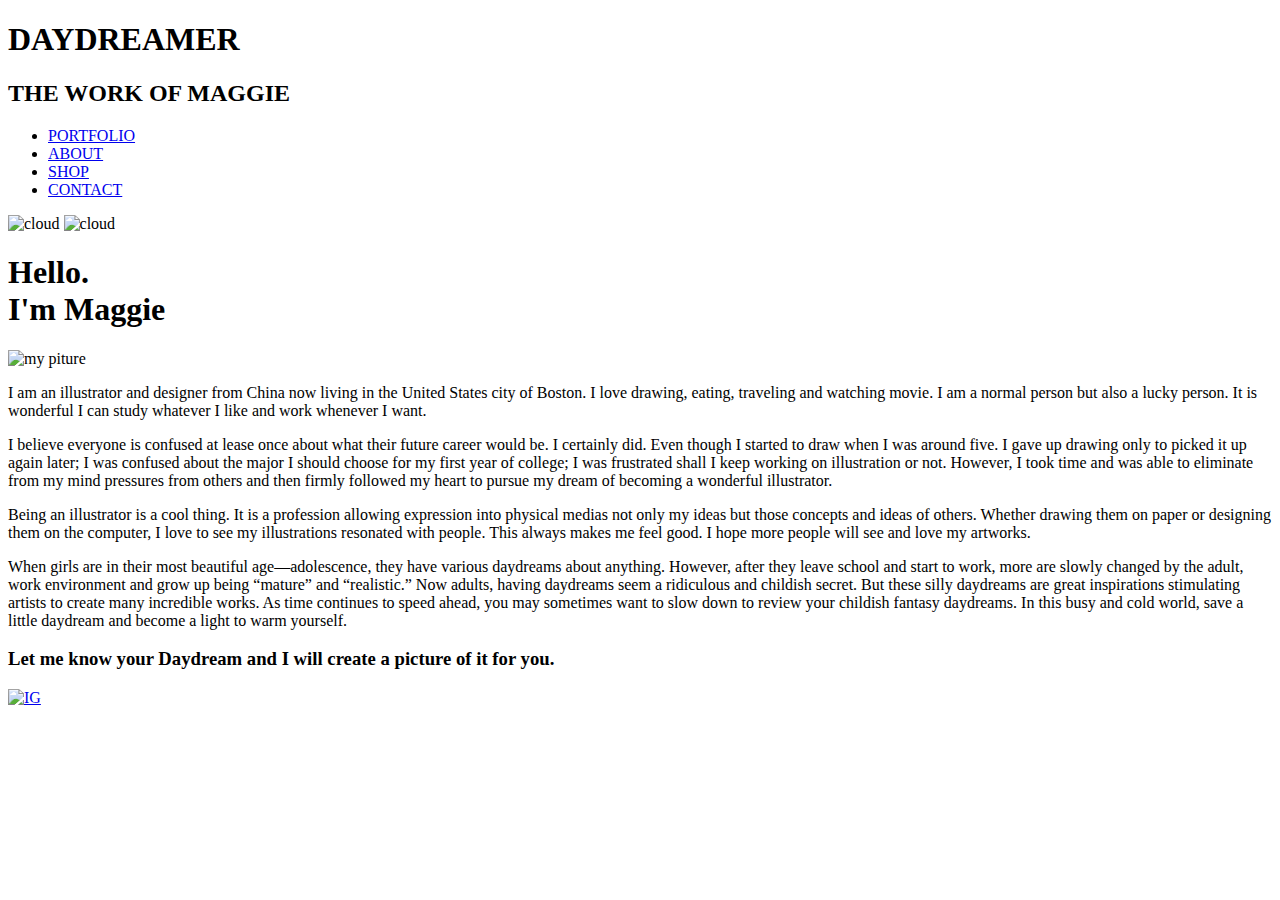
==== maggie_about_page.html @ 8f2e7980 "move" ====
<!DOCTYPE html>
<html>
    <html lang="en">
        <head>
            <meta charset="UTF-8">
            <title> Maggie's Story </title>
            <link href="https://fonts.googleapis.com/css?family=Luckiest+Guy&display=swap" rel="stylesheet">
            <link href="https://fonts.googleapis.com/css?family=Luckiest+Guy|Open+Sans&display=swap" rel="stylesheet">
            <link  rel= "stylesheet" href="../css/maggie_css.css"> 
        </head>
        <header>
            <div class="header_box">
                <div class="header_left"><h1>DAYDREAMER</h1>
                    <h2>THE WORK OF MAGGIE</h2></div>
                <nav class="navbar">
                    <ul>
                        <li><a href="index.html"> PORTFOLIO</a> </li>
                        <li><a class="current" href="maggie_about_page.html">ABOUT</a></li>
                        <li><a  href="maggie_shop_page.html">SHOP</a></li>
                        <li><a  href="maggie_contact_page.html">CONTACT</a></li>
                    </ul>

                </nav>
            </div>
        </header>

        <body>

            <div class="box">
                <img class="big_cloud_1" src="../image/big_cloud.png" alt="cloud">
                <img class="small_cloud_1" src="../image/small_cloud.png" alt="cloud">
                <h1>Hello.<br>I'm Maggie</h1>

                <img src="../image/about/WeChat+Image_20190912140042.jpg"
                     alt="my piture" width="50%vw">
                <div class="about_grid_parent">
                    <div class="first_colume"> <p class="p1">I am an illustrator and designer from China now living in the United States city of Boston. I love drawing, eating, traveling and watching movie. I am a normal person but also a lucky person. It is wonderful I can study whatever I like and work whenever I want.</p>
                        <p class="p2">I believe everyone is confused at lease once about what their future career would be. I certainly did. Even though I started to draw when I was around five. I gave up drawing only to picked it up again later; I was confused about the major I should choose for my first year of college; I was frustrated shall I keep working on illustration or not. However, I took time and was able to eliminate from my mind pressures from others and then firmly followed my heart to pursue my dream of becoming a wonderful illustrator.</p>  

                        <p class="p3">Being an illustrator is a cool thing. It is a profession allowing expression into physical medias not only my ideas but those concepts and ideas of others. Whether drawing them on paper or designing them on the computer, I love to see my illustrations resonated with people. This always makes me feel good. I hope more people will see and love my artworks.</p></div>

                    <div class="second_colume">  <p class="p4"> When girls are in their most beautiful age—adolescence, they have various daydreams about anything. However, after they leave school and start to work, more are slowly changed by the adult, work environment and  grow up being “mature” and “realistic.” Now adults, having daydreams seem a ridiculous and childish secret. But these silly daydreams are  great inspirations stimulating artists to create many incredible works. As time continues to speed ahead, you may sometimes want to slow down to review your childish fantasy daydreams. In this busy and cold world, save a little daydream and become a light to warm yourself.</p>

                        <h3>
                            Let me know your Daydream and I will create a picture of it for you. </h3>
                    </div>

                </div>

                <footer>
                    <a href="#"> <img class="image" src="../image/IG.png"
                                      alt="IG" width="35rme" height="35rem" >  </a>
                </footer>
            </div>
        </body>






    </html>
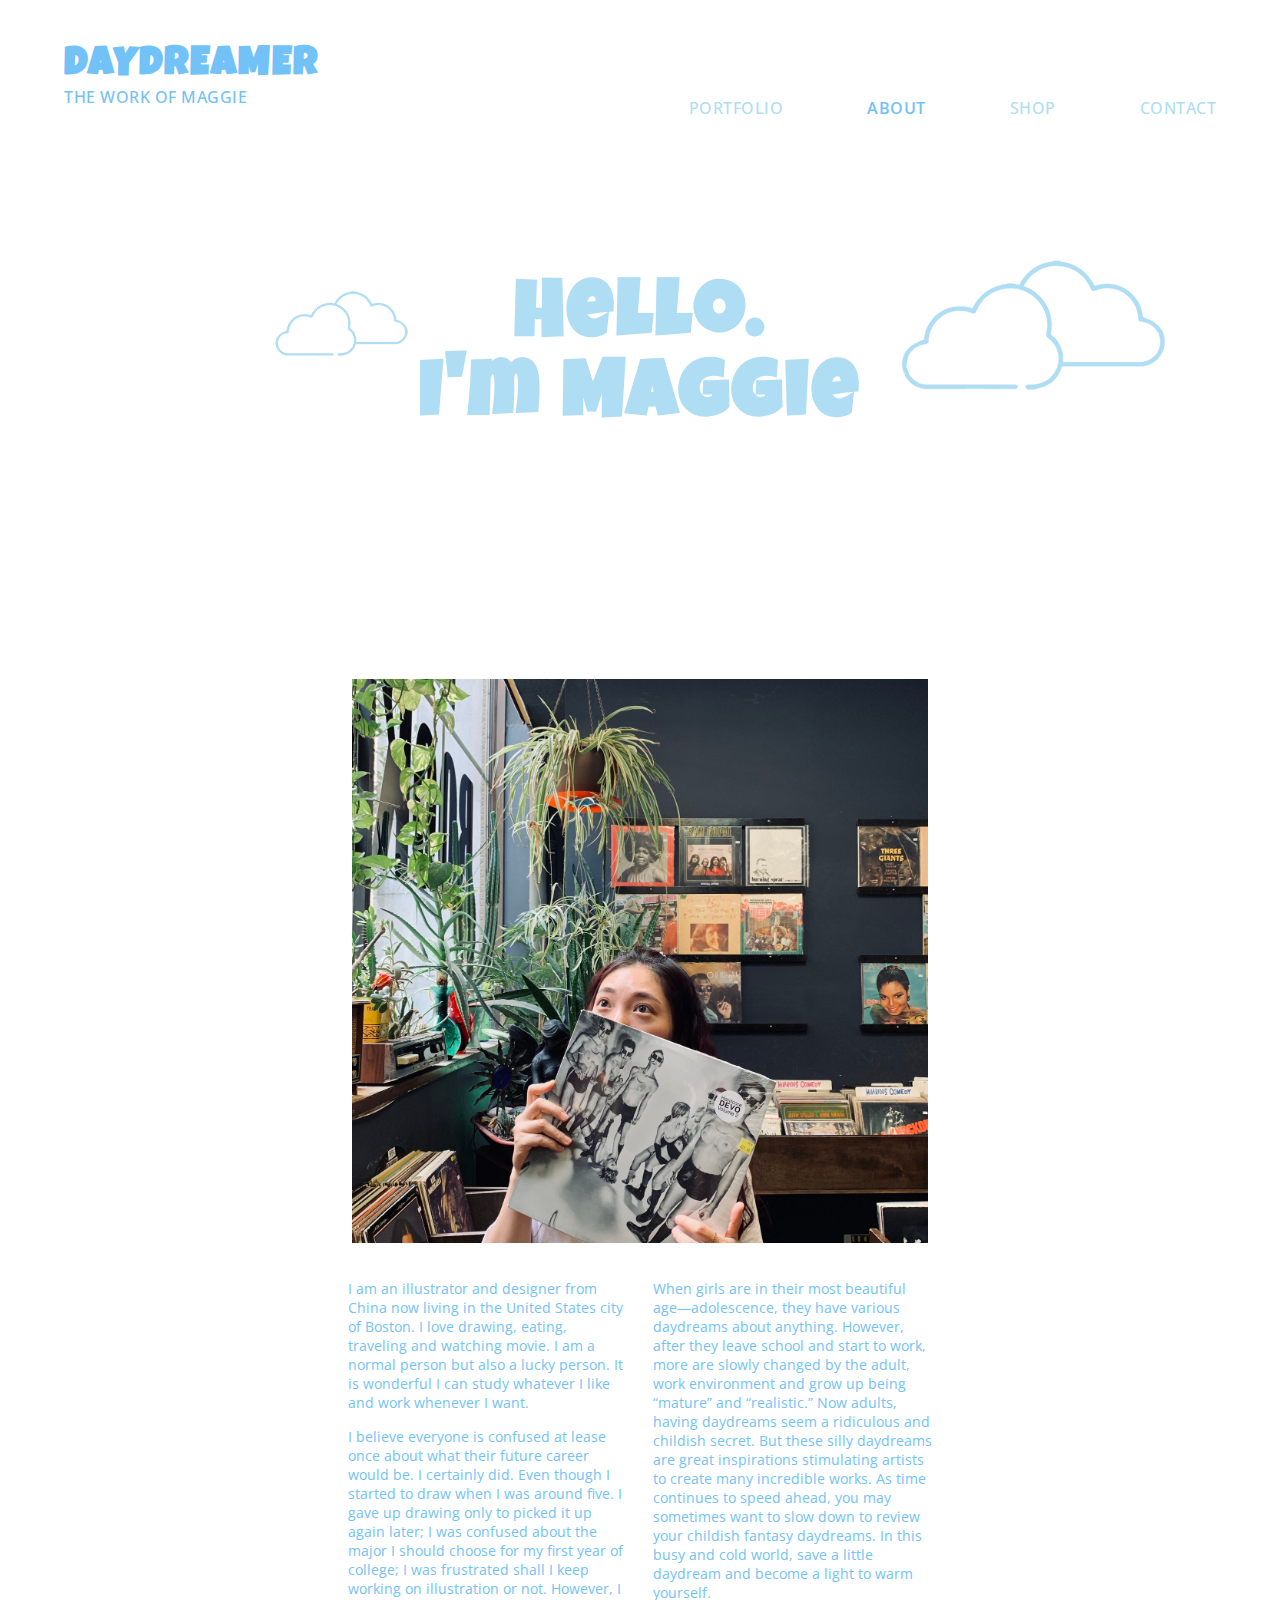
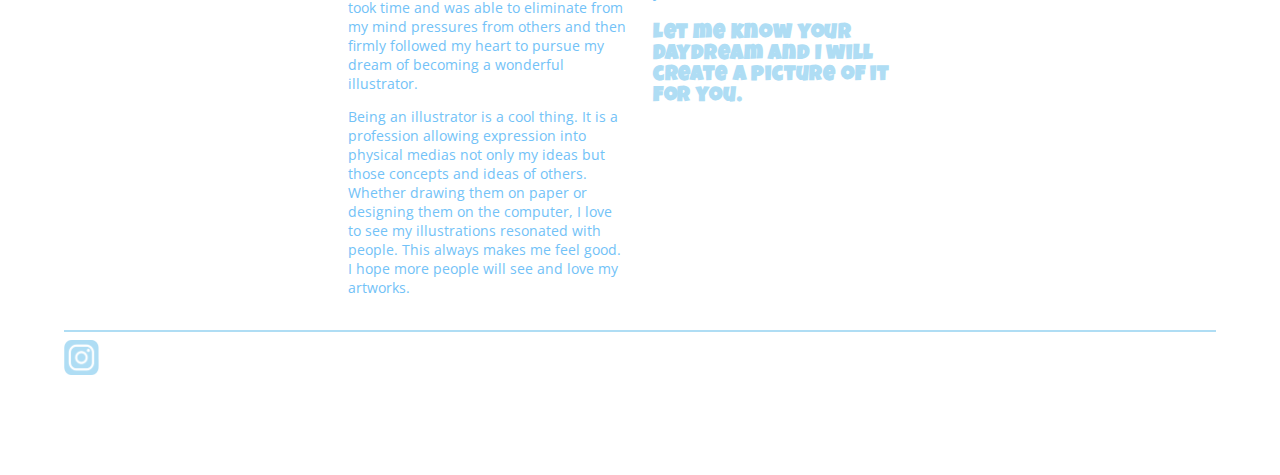
==== commit 8152919d: "add images" ====
--- a/maggie_about_page.html
+++ b/maggie_about_page.html
@@ -6,7 +6,7 @@
             <title> Maggie's Story </title>
             <link href="https://fonts.googleapis.com/css?family=Luckiest+Guy&display=swap" rel="stylesheet">
             <link href="https://fonts.googleapis.com/css?family=Luckiest+Guy|Open+Sans&display=swap" rel="stylesheet">
-            <link  rel= "stylesheet" href="../css/maggie_css.css"> 
+            <link  rel= "stylesheet" href="css/maggie_css.css"> 
         </head>
         <header>
             <div class="header_box">
@@ -27,11 +27,11 @@
         <body>
 
             <div class="box">
-                <img class="big_cloud_1" src="../image/big_cloud.png" alt="cloud">
-                <img class="small_cloud_1" src="../image/small_cloud.png" alt="cloud">
+                <img class="big_cloud_1" src="image/big_cloud.png" alt="cloud">
+                <img class="small_cloud_1" src="image/small_cloud.png" alt="cloud">
                 <h1>Hello.<br>I'm Maggie</h1>
 
-                <img src="../image/about/WeChat+Image_20190912140042.jpg"
+                <img src="image/about/WeChat+Image_20190912140042.jpg"
                      alt="my piture" width="50%vw">
                 <div class="about_grid_parent">
                     <div class="first_colume"> <p class="p1">I am an illustrator and designer from China now living in the United States city of Boston. I love drawing, eating, traveling and watching movie. I am a normal person but also a lucky person. It is wonderful I can study whatever I like and work whenever I want.</p>
@@ -48,7 +48,7 @@
                 </div>
 
                 <footer>
-                    <a href="#"> <img class="image" src="../image/IG.png"
+                    <a href="#"> <img class="image" src="image/IG.png"
                                       alt="IG" width="35rme" height="35rem" >  </a>
                 </footer>
             </div>
--- a/css/maggie_css.css
+++ b/css/maggie_css.css
@@ -0,0 +1,273 @@
+/*<!aboutCSS>*/
+/*--------------------below is home page----*/
+body{
+    margin: 4vh 5vw  ;
+    display: block;
+    text-align: center;
+    position: relative;
+}
+body h1{
+    font-family: 'Luckiest Guy', cursive;
+    color: #AFDDF4;
+    font-size: 5em;
+    letter-spacing: 3px;
+    margin-top: 2em;
+    margin-bottom: 3em;
+}
+.header_left{
+    color:#72C2F7;
+}
+.header_box h1{
+    font-family: 'Luckiest Guy', cursive;
+    font-size: 30pt;
+    margin: 0;
+    letter-spacing: 2px;
+    color: #72C2F7;
+}
+.header_box h2{
+    text-align: left;
+    font-family: 'Open Sans', sans-serif;
+    letter-spacing: 0.5px;
+    font-weight: 500;
+    font-size:12pt;
+    margin: 0;
+}
+
+header::after{
+    content: '';
+    display: table;
+    clear: both;
+}
+
+.header_left{
+    float:left;
+    padding: 10px 0;
+}
+nav{
+    text-align: right;
+    width: 100%;
+
+}
+ul{
+    margin: 0;
+    padding: 0;
+    list-style: none;    
+}
+nav li{
+    font-family: 'Open Sans', sans-serif;
+    font-weight: 500;
+    letter-spacing: .5px;
+    text-transform: uppercase;  
+    display: inline-block;
+    margin-left: 80px;
+    padding-top:61px;
+    position: relative;
+
+}
+nav a{
+    color:#AFDDF4;
+    text-decoration: none;
+}
+nav a:hover{
+    text-decoration: underline;
+    /*    color:#f06065;*/
+    transition: all ease-in-out 200ms;
+}
+nav .current{ 
+    color: #72C2F7;
+    font-weight: 600;
+}
+.big_cloud{
+    position: absolute;
+    top:150px;
+    left:50px;
+}
+.small_cloud{
+    position: absolute;
+    top:500px;
+    right:20px;   
+}
+.image{
+    margin-bottom: 6.25em;
+}
+footer{
+    border-top: solid 2px #AFDDF4 ;
+    margin-top:1em;
+}
+footer img{
+    margin-top: .5em;
+    display: block;
+}
+
+/*------------------------ below is about page----------------------*/
+
+
+.big_cloud_1{
+    position: absolute;
+    top:200px;
+    right:0;
+}
+.small_cloud_1{
+    position: absolute;
+    left:200px;
+
+}
+.about_grid_parent{
+
+    display: grid;
+    grid-template-columns: 1fr 1fr;
+    column-gap:2vw;
+    margin:2vh 22.2vw;
+}
+.about_grid_parent p{
+    font-family: 'Open Sans', sans-serif;
+    color: #72C2F7;
+    text-align: left; 
+    font-size: .9em;
+}
+.about_grid_parent h3{
+    font-family: 'Luckiest Guy', cursive;
+    font-size: 1.3em;
+    letter-spacing: 0.04em;
+    text-align: left;
+    color: #AFDDF4;
+}
+
+
+/*---------------below is detail comment css---------*/
+
+.detail_text {
+    margin: 0 28vw;
+    margin-bottom: 10vh;
+    text-align: left;
+    font-family: 'Open Sans', sans-serif;
+    color:#AFDDF4;
+
+}
+.detail_h1{
+    margin-bottom:0;    
+}
+.detail_image img{
+    margin-bottom:10vh;
+}
+.image_right_gap{
+    padding-right: 1%;
+}
+
+
+/*-------------below is album detail---------*/
+
+.big_cloud_album{
+    position: absolute;
+    top:22vh;
+    left: 10vw;
+}
+.small_cloud_album{
+    position: absolute;
+    top:18vh;
+    left: 10vw;    
+}
+
+/*-------------below is brush kid detail---------*/
+.big_cloud_brush{
+    position: absolute;
+    top:30vh;
+    left: 5vw;
+}
+.small_cloud_brush{
+    position: absolute;
+    top:18vh;
+    right: 10vw;    
+}
+
+
+/*-----------below is cereal detail-------*/
+
+.big_cloud_cereal{
+    position: absolute;
+    top:30vh;
+    right: 5vw;
+}
+.small_cloud_cereal{
+    position: absolute;
+    top:30vh;
+    left: 10vw;   
+}
+/*-----------below is fantasy detail-------*/
+
+.big_cloud_fantasy{
+    position: absolute;
+    top:20vh;
+    right: 5vw;
+}
+.small_cloud_fantasy{
+    position: absolute;
+    top:30vh;
+    left: 10vw;   
+}
+/*-----------below is food detail-------*/
+
+
+
+.big_cloud_food{
+    position: absolute;
+    top:30vh;
+    left: 3vw;
+}
+.small_cloud_food{
+    position: absolute;
+    top:20vh;
+    left: 20vw;
+}
+.food_process img{
+    margin-bottom: 0;
+}
+.food_process{
+    margin-bottom: 10vh;
+}
+.food_process h2{
+    font-family: 'Open Sans', sans-serif;
+    letter-spacing: 0.5px;
+    font-weight: 500;
+    font-size:1.3e,;
+    color: #AFDDF4;
+    margin-top: 4vh;
+    text-transform: uppercase;
+    margin-bottom: 1vh;
+    text-align: left;
+    margin-left: 28vw;
+}
+.food_process p{
+    margin: 0 28vw;
+    margin-bottom: 2vh;
+    text-align: left;
+    font-family: 'Open Sans', sans-serif;
+    color:#AFDDF4;
+}
+
+
+
+
+
+
+
+
+
+
+
+
+
+
+
+
+
+
+
+
+
+
+
+
+
+
+
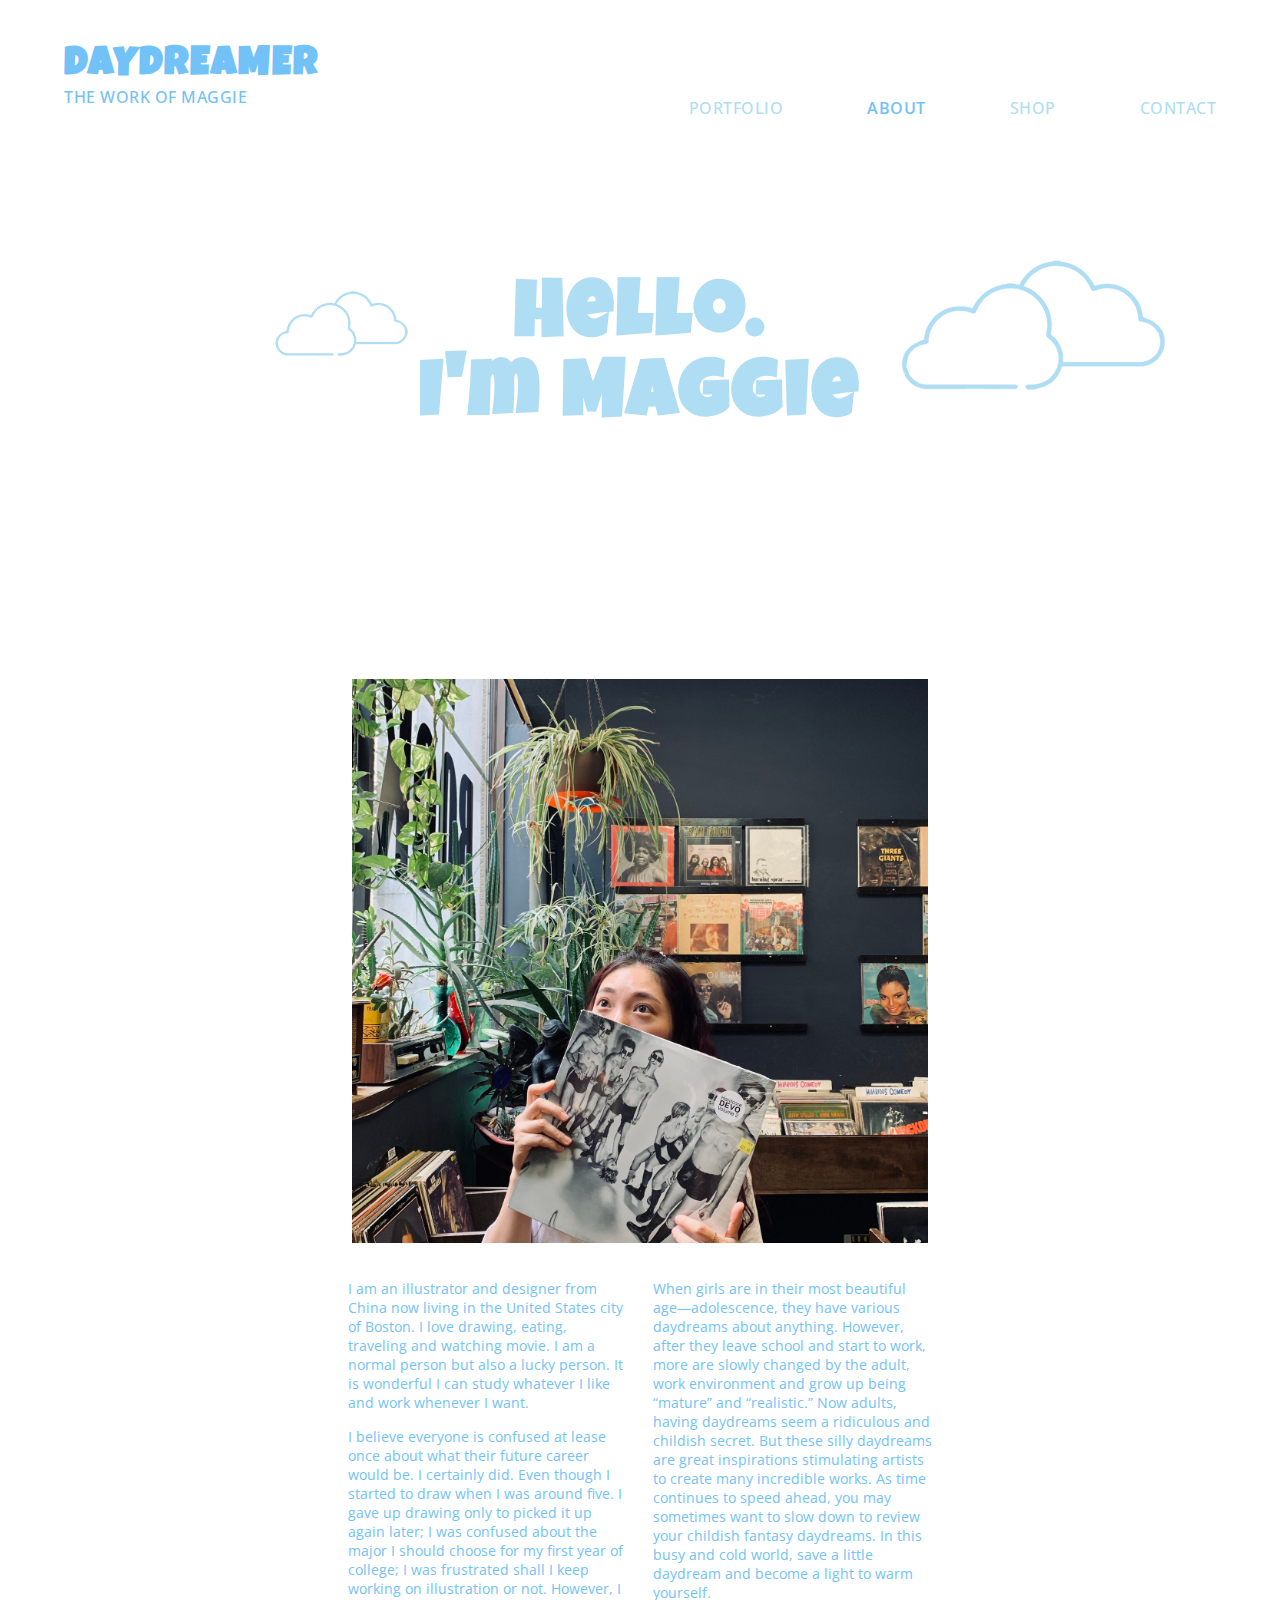
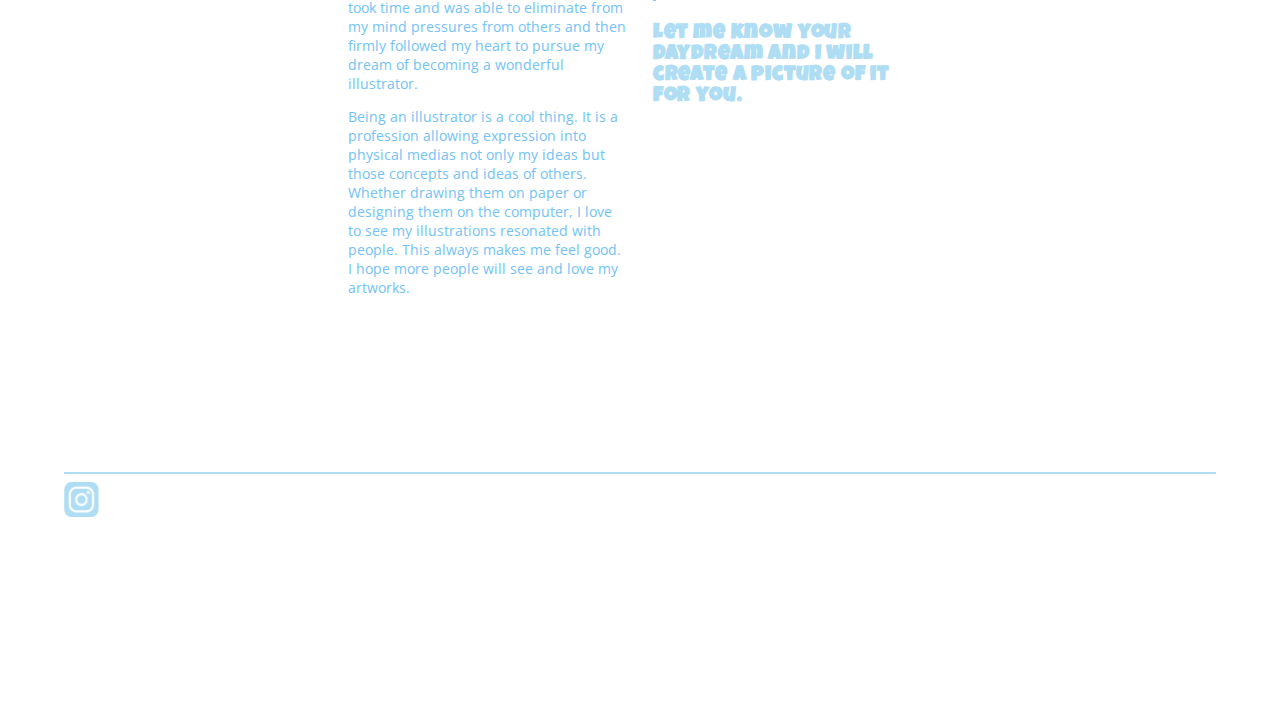
==== commit f02c992c: "add shop page" ====
--- a/maggie_about_page.html
+++ b/maggie_about_page.html
@@ -17,7 +17,7 @@
                         <li><a href="index.html"> PORTFOLIO</a> </li>
                         <li><a class="current" href="maggie_about_page.html">ABOUT</a></li>
                         <li><a  href="maggie_shop_page.html">SHOP</a></li>
-                        <li><a  href="maggie_contact_page.html">CONTACT</a></li>
+                        <li><a  href="https://form.jotform.com/193461871572162">CONTACT</a></li>
                     </ul>
 
                 </nav>
--- a/css/maggie_css.css
+++ b/css/maggie_css.css
@@ -88,11 +88,11 @@
     right:20px;   
 }
 .image{
-    margin-bottom: 6.25em;
+    margin-bottom: 13em;
 }
 footer{
     border-top: solid 2px #AFDDF4 ;
-    margin-top:1em;
+    margin-top:10em;
 }
 footer img{
     margin-top: .5em;
@@ -245,29 +245,54 @@
     color:#AFDDF4;
 }
 
-
-
-
-
-
-
-
-
-
-
-
-
-
-
-
-
-
-
-
-
-
-
-
-
-
-
+/*
+
+--------------------- below is lineart--------------
+*/
+
+
+.big_cloud_line{
+    position: absolute;
+    top:20vh;
+    right: 3vw;
+}
+.small_cloud_line{
+    position: absolute;
+    top:30vh;
+    left: 3vw;
+}
+
+
+
+/*--------------------- below is shop--------------*/
+
+/*See another css*/
+
+
+
+
+
+
+
+
+
+
+
+
+
+
+
+
+
+
+
+
+
+
+
+
+
+
+
+
+
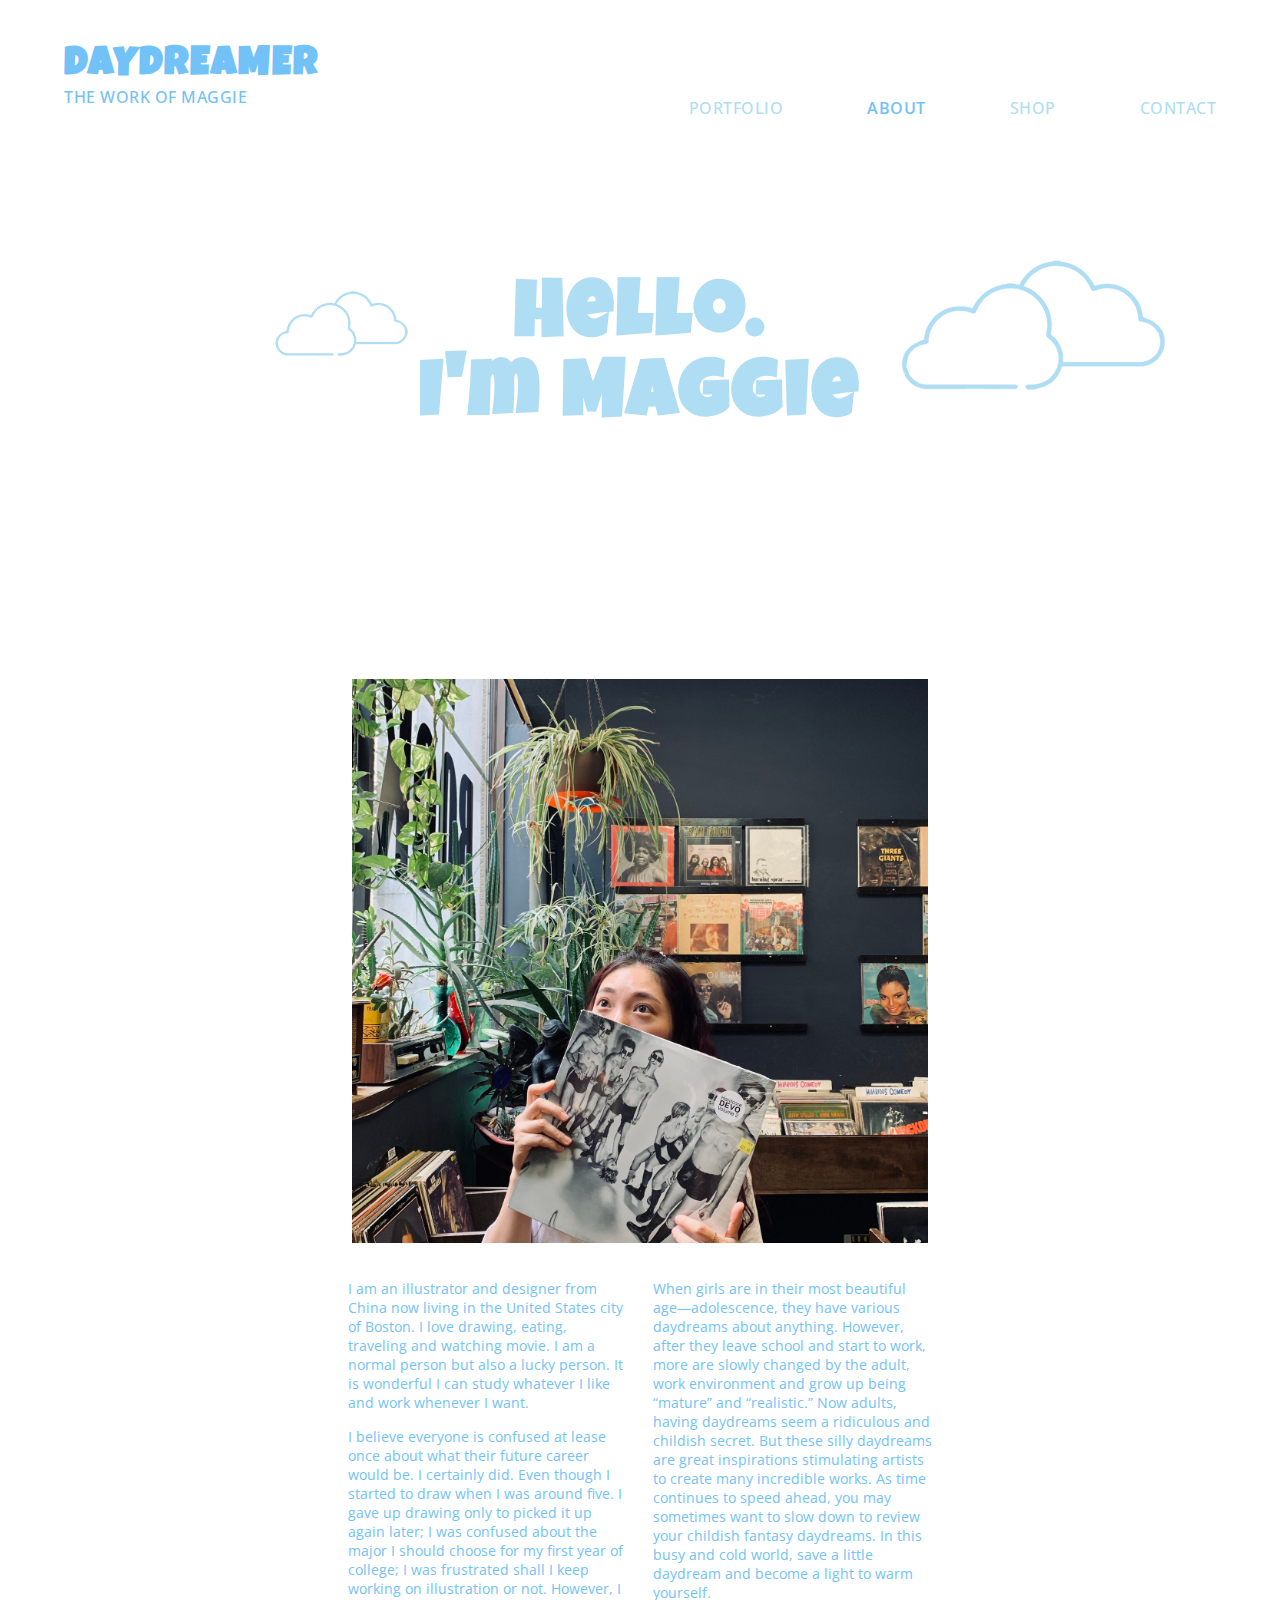
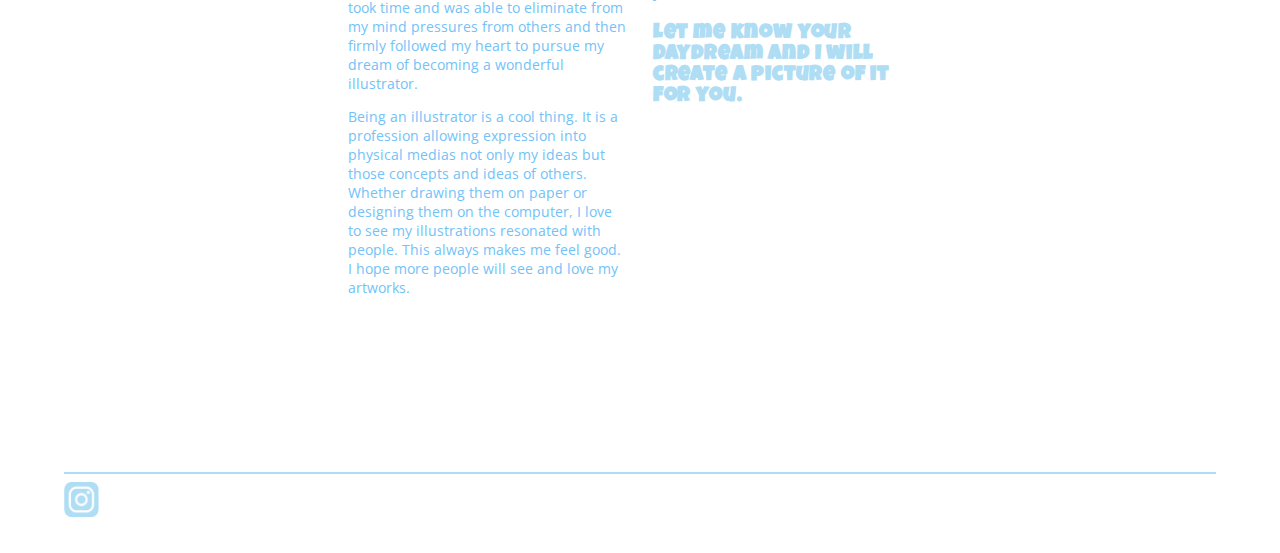
==== commit ef7db2a5: "finish" ====
--- a/maggie_about_page.html
+++ b/maggie_about_page.html
@@ -48,7 +48,7 @@
                 </div>
 
                 <footer>
-                    <a href="#"> <img class="image" src="image/IG.png"
+                    <a href="https://www.instagram.com/lin_xinying/"> <img class="image" src="image/IG.png"
                                       alt="IG" width="35rme" height="35rem" >  </a>
                 </footer>
             </div>
--- a/css/maggie_css.css
+++ b/css/maggie_css.css
@@ -79,17 +79,57 @@
 }
 .big_cloud{
     position: absolute;
-    top:150px;
-    left:50px;
+    top:15vh;
+    left:3vw;
 }
 .small_cloud{
     position: absolute;
-    top:500px;
-    right:20px;   
-}
-.image{
-    margin-bottom: 13em;
-}
+    top:20vh;
+    right:10vw;   
+}
+
+.wrapper{
+    font-family: 'Luckiest Guy', cursive;
+    color: #AFDDF4;
+    font-size: 5em;
+    letter-spacing: 3px;
+    position: relative;
+    margin: auto;
+    margin-bottom: 2em;
+}
+.wrapper .img{
+    opacity: 1;
+    display: block;
+    transition: .5s ease;    
+}
+.content{
+    position: absolute;
+    top: 45%;
+        left:50%;
+    transform: translate(-50%,-50%);
+    -ms-transform: translate(-50%,-50%);
+    font-size:1em;
+    color: #fff;
+    white-space: nowrap;
+    overflow:hidden;
+}
+.content a{
+    cursor: pointer;
+    text-decoration: none;
+    color: #fff; 
+     text-shadow: 8px 1px #000;
+}
+.overlay{
+    opacity: 0;
+}
+
+.wrapper:hover img{
+    opacity: .8
+}
+.wrapper:hover .overlay{
+    opacity: 1
+}
+
 footer{
     border-top: solid 2px #AFDDF4 ;
     margin-top:10em;
@@ -159,13 +199,12 @@
 
 .big_cloud_album{
     position: absolute;
-    top:22vh;
-    left: 10vw;
+    top:100px;
+
 }
 .small_cloud_album{
     position: absolute;
-    top:18vh;
-    left: 10vw;    
+    left: 100px;    
 }
 
 /*-------------below is brush kid detail---------*/
